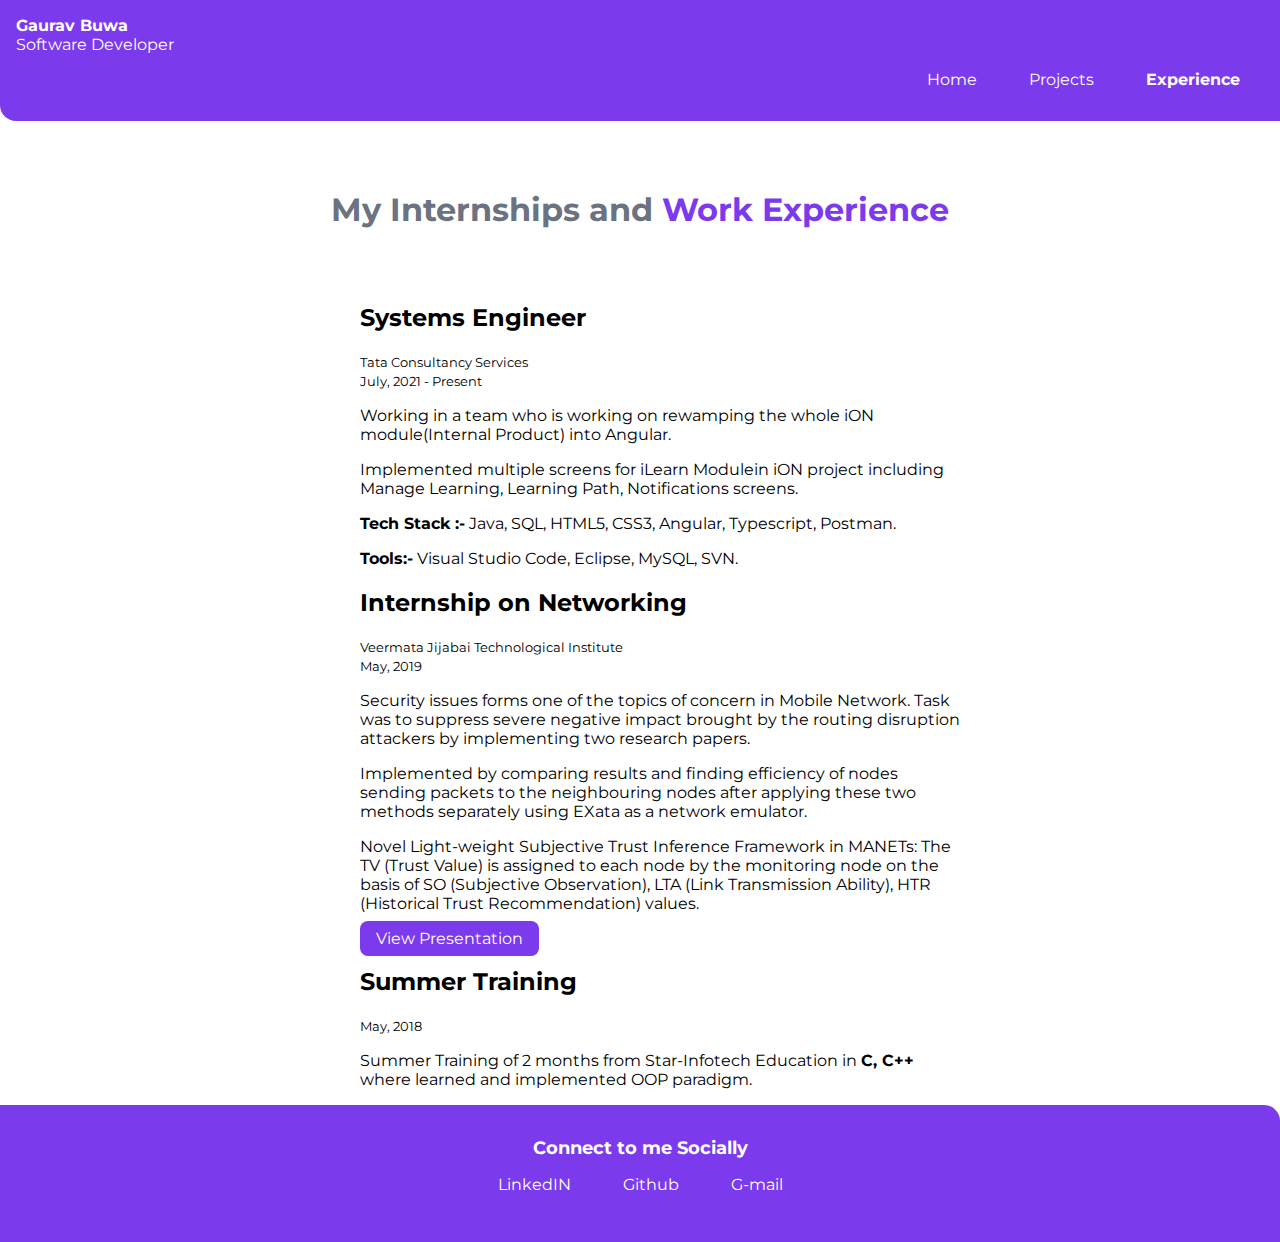
==== experience.html @ 3714c937 "Project & Exp" ====
<!DOCTYPE html>
<html lang="en">
<head>
    <meta charset="UTF-8">
    <meta http-equiv="X-UA-Compatible" content="IE=edge">
    <meta name="viewport" content="width=device-width, initial-scale=1.0">
    <link href="styles.css" rel="stylesheet"/>
    <title>Experience</title>
</head>
<body>

    <nav class="navigation">
        <div class="nav-brand">Gaurav Buwa</div>
        Software Developer
        <ul class="list-non-bullet nav-pills">
            <li class="list-item-inline">
                <a class="link" href="/">Home</a>
            </li>
            <li class="list-item-inline">
                <a class="link" href="/projects.html">Projects</a>
            </li>
            <li class="list-item-inline">
                <a class="link link-active" href="/experience.html">Experience</a>
            </li>
        </ul>
    </nav>

    <header class="hero">
        <h1 class="hero-heading">My Internships and <span class="heading-inverted">Work Experience</span>
        </h1>
    </header>

    <ol reversed>

         <div class="container container-center">
        <h2>Systems Engineer</h2>
        <small>Tata Consultancy Services</small>
        <br>
        <small>July, 2021 - Present </small>
        <br>
        <p>
            Working in a team who is working on rewamping the whole iON module(Internal Product) into Angular.
        </p>
        <p>Implemented multiple screens for iLearn Modulein iON project including Manage Learning, Learning Path, Notifications screens.</p>
        <p><strong>Tech Stack :-</strong> Java, SQL, HTML5, CSS3, Angular, Typescript, Postman.</p>
        <p><strong>Tools:-</strong> Visual Studio Code, Eclipse, MySQL, SVN. 
        </p>
    </div>
        <div class="container container-center">
        <h2>Internship on Networking</h2>
        <small>Veermata Jijabai Technological Institute</small> <br><small>May, 2019</small>
            <p>Security issues forms one of the topics of concern in Mobile Network. Task was to suppress severe negative impact brought by the routing disruption attackers by implementing two research papers.</p>
            <p>Implemented by comparing results and finding efficiency of nodes sending packets to the neighbouring nodes after applying these two methods separately using EXata as a network emulator.</p>
            <p>Novel Light‑weight Subjective Trust Inference Framework in MANETs: The TV (Trust Value) is assigned to each node by the monitoring node on
            the basis of SO (Subjective Observation), LTA (Link Transmission Ability), HTR (Historical Trust Recommendation) values.</p>
            <a class="link link-primary" href="https://docs.google.com/presentation/d/133U8E6E0uSBRsPenHc8v-BX9qt11e-DL49LcVXpJmOg/edit?usp=sharing">View Presentation</a>
    </div>
        <div class="container container-center">
        <h2>Summer Training</h2>
        <small>May, 2018</small>
        <p>
            Summer Training of 2 months from Star-Infotech Education in <strong>C, C++</strong>
            where learned and implemented OOP paradigm.
        </p>

    </div>
    </ol>

    <footer class="footer">
        <div class="footer-header"> Connect to me Socially</div>
        <ul class="social-links list-non-bullet">
            <li class="list-item-inline "><a class="link" href="https://www.linkedin.com/in/buwa26/">
                    LinkedIN
                </a>
            </li>
            <li class="list-item-inline"><a class="link" href="https://github.com/buwagaurav">
                    Github
                </a>
            </li>
            <li class="list-item-inline"><a class="link" href="gauravbuwa98@gmail.com"> G-mail
                </a>
            </li>

        </ul>
    </footer>
    
</body>
</html>
---- styles.css ----
@import url('https://fonts.googleapis.com/css2?family=Montserrat:wght@400;700&display=swap');

:root {
    --primary-color: #7C3AED;
    --dark-gray: #6B7280;
    --off-white: #F3F4F6;
}


body {
    font-family: 'Montserrat', sans-serif;
    margin: 0px;
}

hr {
    margin: 2rem 0rem;
}


.container {
    padding-left: 1rem;
    padding-right: 1rem;
    /**  or padding: 0rem 1rem; (Top Right Bottom Left)**/
}

.container-center {
    max-width: 600px;
    margin: auto;
}

/** links **/

.link {
    text-decoration: none;
    padding: 0.5rem 1rem;
}

.link-primary {
    background-color: var(--primary-color);
    border-radius: 0.5rem;
    color: white;
}

.link-secondary {
    color: var(--primary-color);
    border-radius: 0.5rem;
    border: 1px solid var (--primary-color);
}

/** look into BEM naming convention for CSS **/


/** lists **/

.list-non-bullet {
    list-style: none;
}

.list-item-inline {
    display: inline;
    padding: 0rem 0.5rem;
    margin: auto;
}

/** navigation **/

.navigation {
    background-color: var(--primary-color);
    color: white;
    padding: 1rem;
    border-bottom-left-radius: 1rem;
}

.navigation .nav-brand {
    font-weight: bold;
}

.navigation .nav-pills {
    text-align: right;
}

.navigation .link {
    color: white;
}

.navigation .link-active {
    font-weight: bold;
}

/** header **/

.hero {
    padding: 2rem;
}

.hero .hero-img {
    max-width: 350px;
    display: block;
    margin: auto;
}

.hero .hero-heading {
    text-align: center;
    padding-top: 1rem;
    font-size: 2 rem;
    color: var(--dark-gray);
}

.hero .hero-heading .heading-inverted {
    color: var(--primary-color);
}

.Linked .icon-button {
    background: 0 0;
    border: 0;
    padding: 0;
    cursor: pointer;
    text-align: center;
    display: inline;
    position: relative;
    z-index: 0;
    overflow: visible;
    font-size: 16px;
    line-height: 1.6;
    color: #313030;
}


/** sections **/

.section {
    padding: 2rem;
}

.section h3 {
    text-align: center;
}

.ow {
    background-color: var(--off-white);
}


/** footers **/

.footer {
    background-color: var(--primary-color);
    padding: 2rem 1rem;
    text-align: center;
    color: white;
    border-top-right-radius: 1rem;
}

.footer .link {
    color: white;
}

.footer .footer-header {
    font-weight: bold;
    font-size: large;
}

.footer ul {
    padding-inline-start: 0px;
}
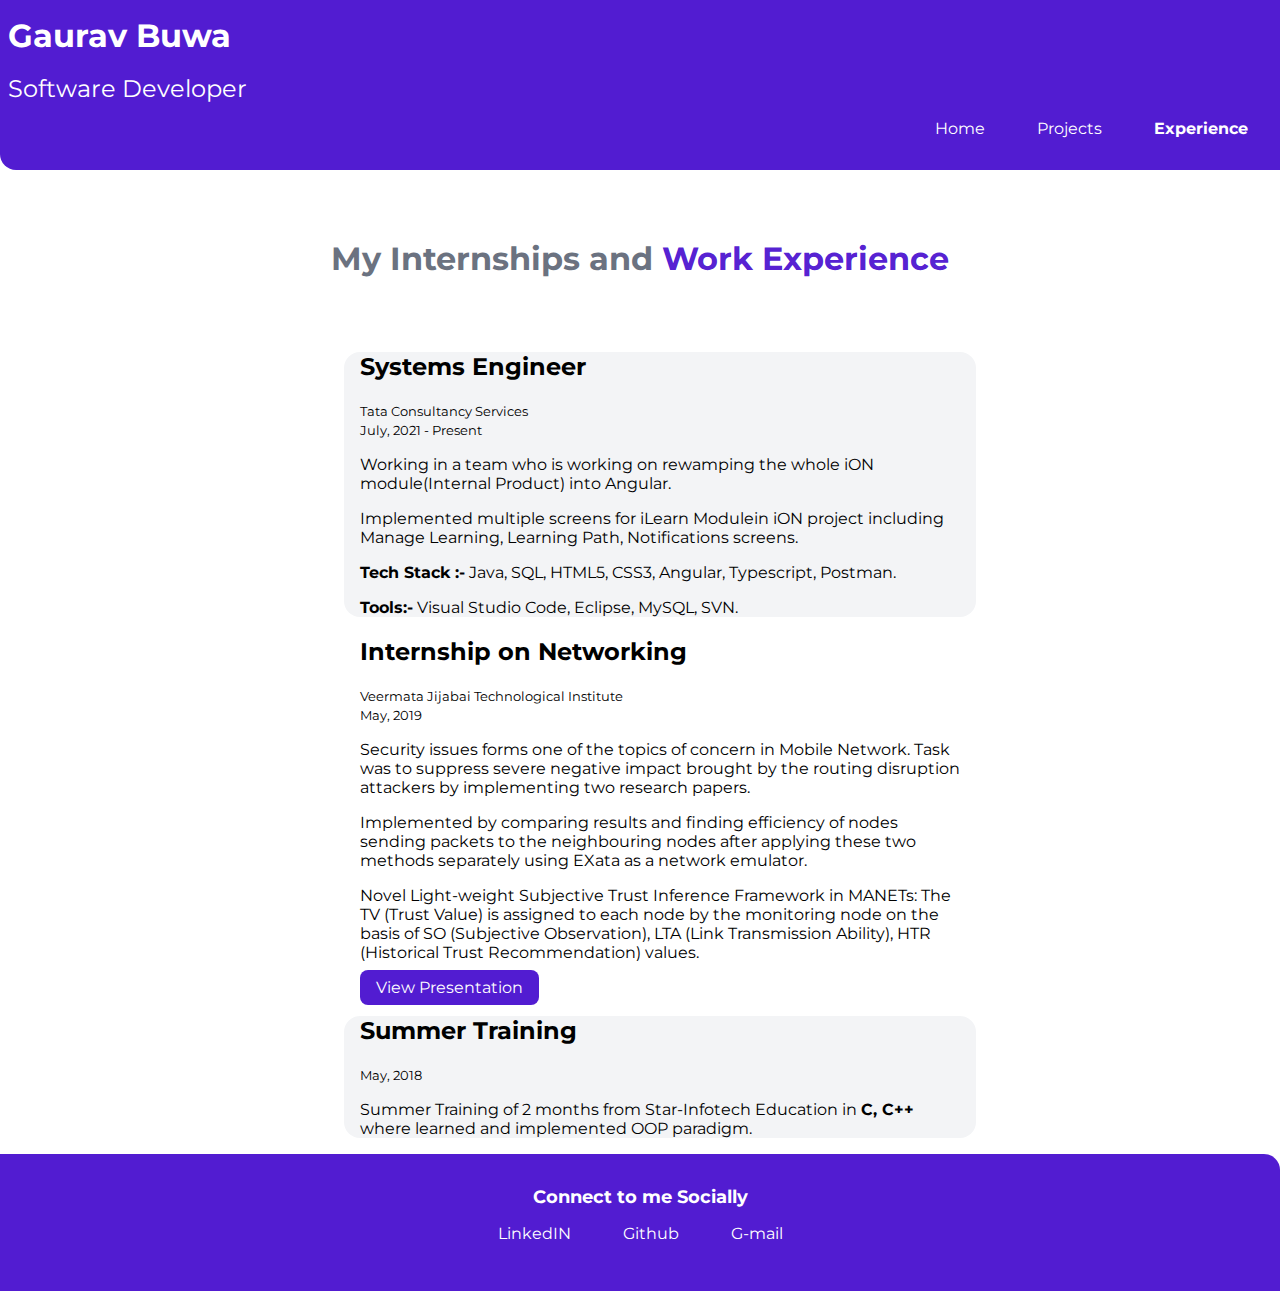
==== commit d17fb049: "pic & update" ====
--- a/experience.html
+++ b/experience.html
@@ -10,8 +10,8 @@
 <body>
 
     <nav class="navigation">
-        <div class="nav-brand">Gaurav Buwa</div>
-        Software Developer
+        <div class="nav-brand" style="font-size: xx-large;">Gaurav Buwa</div><br>
+        <div style="font-size: x-large;"> Software Developer</div>
         <ul class="list-non-bullet nav-pills">
             <li class="list-item-inline">
                 <a class="link" href="/">Home</a>
@@ -32,7 +32,7 @@
 
     <ol reversed>
 
-         <div class="container container-center">
+         <div class="container container-center ow">
         <h2>Systems Engineer</h2>
         <small>Tata Consultancy Services</small>
         <br>
@@ -55,7 +55,7 @@
             the basis of SO (Subjective Observation), LTA (Link Transmission Ability), HTR (Historical Trust Recommendation) values.</p>
             <a class="link link-primary" href="https://docs.google.com/presentation/d/133U8E6E0uSBRsPenHc8v-BX9qt11e-DL49LcVXpJmOg/edit?usp=sharing">View Presentation</a>
     </div>
-        <div class="container container-center">
+        <div class="container container-center ow">
         <h2>Summer Training</h2>
         <small>May, 2018</small>
         <p>
--- a/styles.css
+++ b/styles.css
@@ -1,11 +1,73 @@
 @import url('https://fonts.googleapis.com/css2?family=Montserrat:wght@400;700&display=swap');
 
 :root {
-    --primary-color: #7C3AED;
+    --primary-color: #460cceee;
     --dark-gray: #6B7280;
     --off-white: #F3F4F6;
 }
 
+.left {
+    display: flex; 
+    justify-content: center;
+    margin: auto;
+
+}
+
+.scroll-up-btn.show {
+    bottom:30px;
+    opacity: 1;
+    pointer-events: auto;
+}
+
+.scroll-up-btn {
+    position: fixed;
+    height: 40px;
+    width: 38px;
+    background: crimson;
+    right: 30px;
+    bottom: 10px;
+    text-align: center;
+    line-height: 45px;
+    color: #fff;
+    z-index: 9999;
+    font-size: 30px;
+    border-radius: 6px;
+    border-bottom-width: 2px;
+    cursor: pointer;
+    opacity: 0;
+    pointer-events: none;
+    transition: all 0.3s ease;
+}
+
+.fas {
+    -moz-osx-font-smoothing: grayscale;
+    -webkit-font-smoothing: antialiased;
+    display: inline-block;
+    font-style: normal;
+    font-variant: normal;
+    text-rendering: auto;
+    line-height: 1;
+    font-weight: 900;
+    font-family: "Font Awesome 5 free";
+}
+
+section {
+    padding: 100px;
+}
+
+.left img {
+    height: 20px;
+    width: 10px;
+}
+
+.column-left {
+    margin-left: 2rem;
+    margin-right: auto;
+    width: auto;
+    padding-top: 2rem;
+    padding-left: 0rem;
+    display: block;
+}
 
 body {
     font-family: 'Montserrat', sans-serif;
@@ -14,6 +76,63 @@
 
 hr {
     margin: 2rem 0rem;
+}
+
+.typed-cursor {
+    opacity: 1;
+}
+
+
+.serv-content {
+    display: flex;
+    flex-wrap: wrap;
+    align-items: center;
+    justify-content: space-between;
+}
+
+.text {
+    font-size: 20px;
+    font-weight: 500;
+    margin: 10px 0 7px 0;
+}
+
+i {
+    font-size: 50px;
+    color: crimson;
+    transition: color 0.3s ease;
+    font-style: italic;
+}
+
+.card:hover {
+    background: coral;
+}
+
+.column-left .link .link-primary .card .i:hover {
+    background: coral;
+}
+
+.hme {
+    display: flex;
+    height: 100vh;
+    color: black;
+    min-height: 500px;
+    background-attachment: fixed;
+    font-family: "Ubuntu", sans-serif;
+}
+
+
+
+.card {
+    box-sizing: border-box;
+    display: block;
+    /* width: calc(33% - 30px); */
+    width: 30%;
+    background-color: rgb(42, 186, 190);
+    text-align: center;
+    border-radius: 8px;
+    padding: 30px 0px;
+    cursor:pointer;
+    transition: all 0.3 ease;
 }
 
 
@@ -35,10 +154,13 @@
     padding: 0.5rem 1rem;
 }
 
+
+
 .link-primary {
     background-color: var(--primary-color);
     border-radius: 0.5rem;
     color: white;
+
 }
 
 .link-secondary {
@@ -67,12 +189,13 @@
 .navigation {
     background-color: var(--primary-color);
     color: white;
-    padding: 1rem;
+    padding: 1rem 0.5rem;
     border-bottom-left-radius: 1rem;
 }
 
 .navigation .nav-brand {
     font-weight: bold;
+    
 }
 
 .navigation .nav-pills {
@@ -138,6 +261,7 @@
 
 .ow {
     background-color: var(--off-white);
+    border-radius: 1rem;
 }
 
 
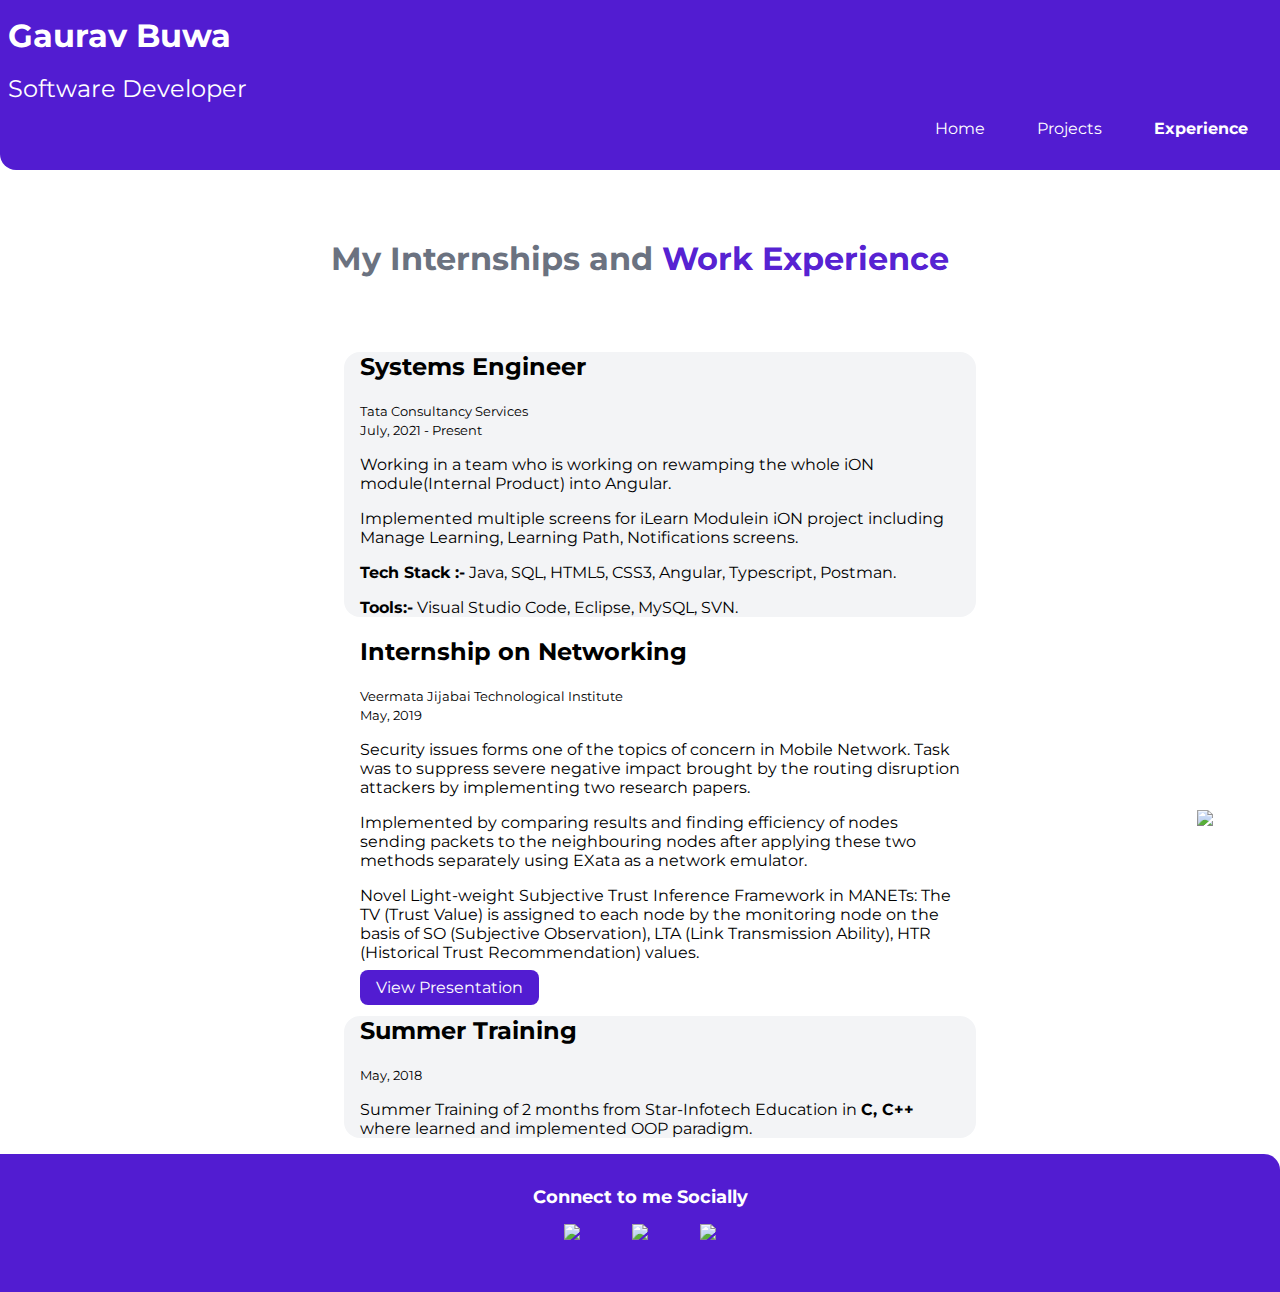
==== commit de283024: "update: pics" ====
--- a/experience.html
+++ b/experience.html
@@ -9,6 +9,7 @@
 </head>
 <body>
 
+    <a class="goTopBtn" href="#"><img src="https://img.icons8.com/emoji/48/000000/up-arrow-emoji.png"/></a>
     <nav class="navigation">
         <div class="nav-brand" style="font-size: xx-large;">Gaurav Buwa</div><br>
         <div style="font-size: x-large;"> Software Developer</div>
@@ -70,19 +71,20 @@
         <div class="footer-header"> Connect to me Socially</div>
         <ul class="social-links list-non-bullet">
             <li class="list-item-inline "><a class="link" href="https://www.linkedin.com/in/buwa26/">
-                    LinkedIN
+                    <img
+                        src="https://img.icons8.com/external-justicon-flat-justicon/48/000000/external-linkedin-social-media-justicon-flat-justicon.png" />
                 </a>
             </li>
-            <li class="list-item-inline"><a class="link" href="https://github.com/buwagaurav">
-                    Github
+            <li class="list-item-inline"><a class="link Linked icon-button" href="https://github.com/buwagaurav">
+                    <img src="https://img.icons8.com/ios-glyphs/48/000000/github.png" />
                 </a>
             </li>
-            <li class="list-item-inline"><a class="link" href="gauravbuwa98@gmail.com"> G-mail
+            <li class="list-item-inline"><a class="link" href="gauravbuwa98@gmail.com"> <img
+                        src="https://img.icons8.com/color/48/000000/gmail-new.png" />
                 </a>
             </li>
 
         </ul>
     </footer>
-    
 </body>
 </html>--- a/styles.css
+++ b/styles.css
@@ -6,6 +6,22 @@
     --off-white: #F3F4F6;
 }
 
+.goTopBtn {
+    position: fixed;
+    width: 50px;
+    height: 50px;
+    /* color: rgb(165, 29, 29);
+    background-color:rgb(173, 28, 108); */
+    bottom: 40px;
+    right: 50px;
+    text-decoration: dashed;
+    text-align: center;
+    line-height: 0.5;
+    border-bottom-left-radius: 1rem;
+    border-top-right-radius: 1rem;
+    font-size: 1rem;
+}
+
 .left {
     display: flex; 
     justify-content: center;
@@ -23,12 +39,12 @@
     position: fixed;
     height: 40px;
     width: 38px;
-    background: crimson;
+    /* background: white; */
     right: 30px;
     bottom: 10px;
     text-align: center;
     line-height: 45px;
-    color: #fff;
+    
     z-index: 9999;
     font-size: 30px;
     border-radius: 6px;
@@ -98,7 +114,7 @@
 
 i {
     font-size: 50px;
-    color: crimson;
+    color: white;
     transition: color 0.3s ease;
     font-style: italic;
 }
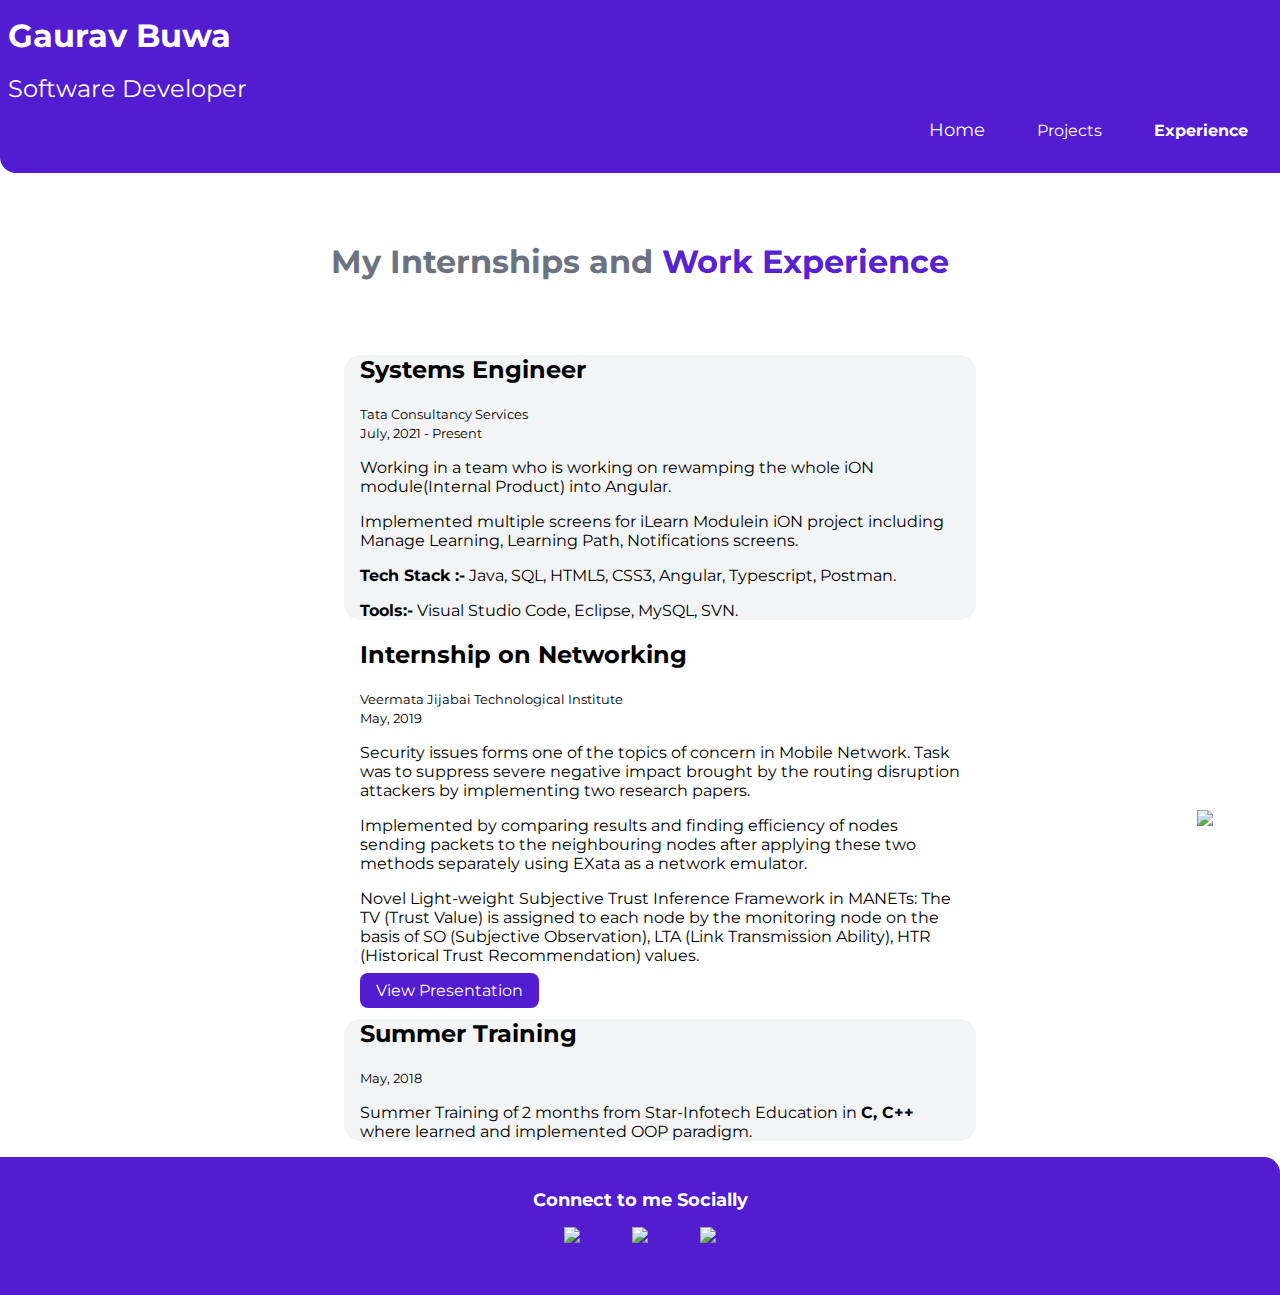
==== commit 92aedf63: "update : one project added" ====
--- a/experience.html
+++ b/experience.html
@@ -15,7 +15,7 @@
         <div style="font-size: x-large;"> Software Developer</div>
         <ul class="list-non-bullet nav-pills">
             <li class="list-item-inline">
-                <a class="link" href="/">Home</a>
+                <a class="link " style="font-size: large; width: 50px;" href="/">Home</a>
             </li>
             <li class="list-item-inline">
                 <a class="link" href="/projects.html">Projects</a>
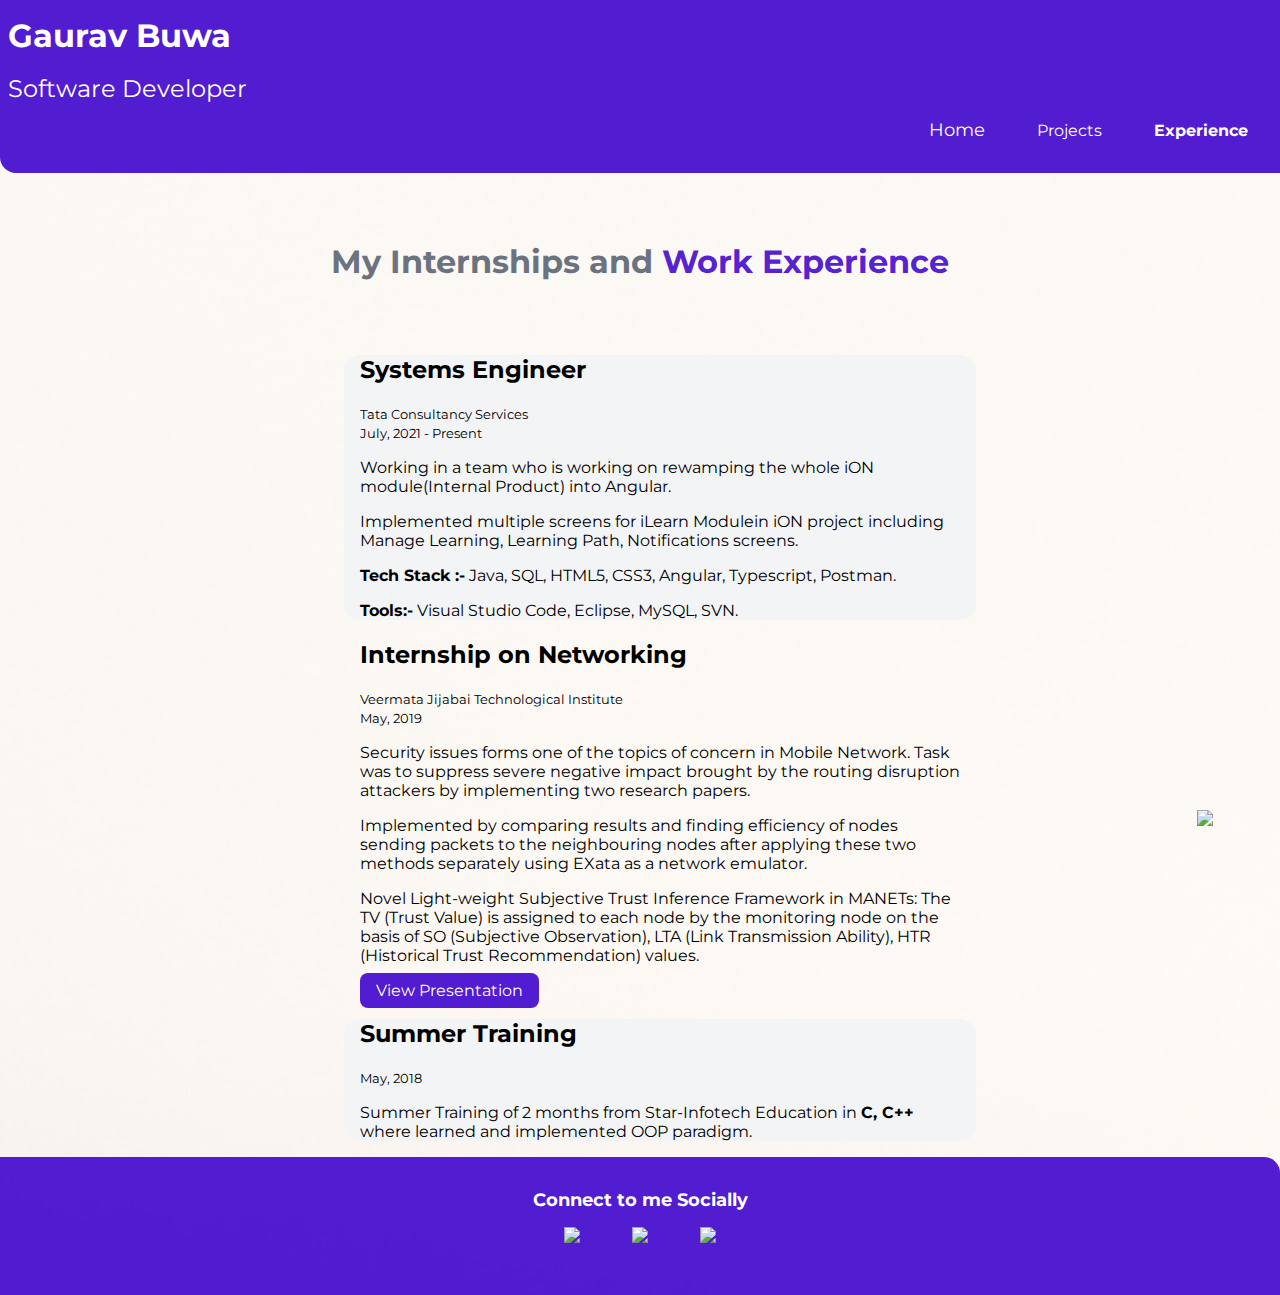
==== commit 9f66ac10: "update:background-image" ====
--- a/experience.html
+++ b/experience.html
@@ -8,6 +8,8 @@
     <title>Experience</title>
 </head>
 <body>
+
+    <body background="/images/2.jpg" style="height: 1%; margin: auto;"></body>
 
     <a class="goTopBtn" href="#"><img src="https://img.icons8.com/emoji/48/000000/up-arrow-emoji.png"/></a>
     <nav class="navigation">
